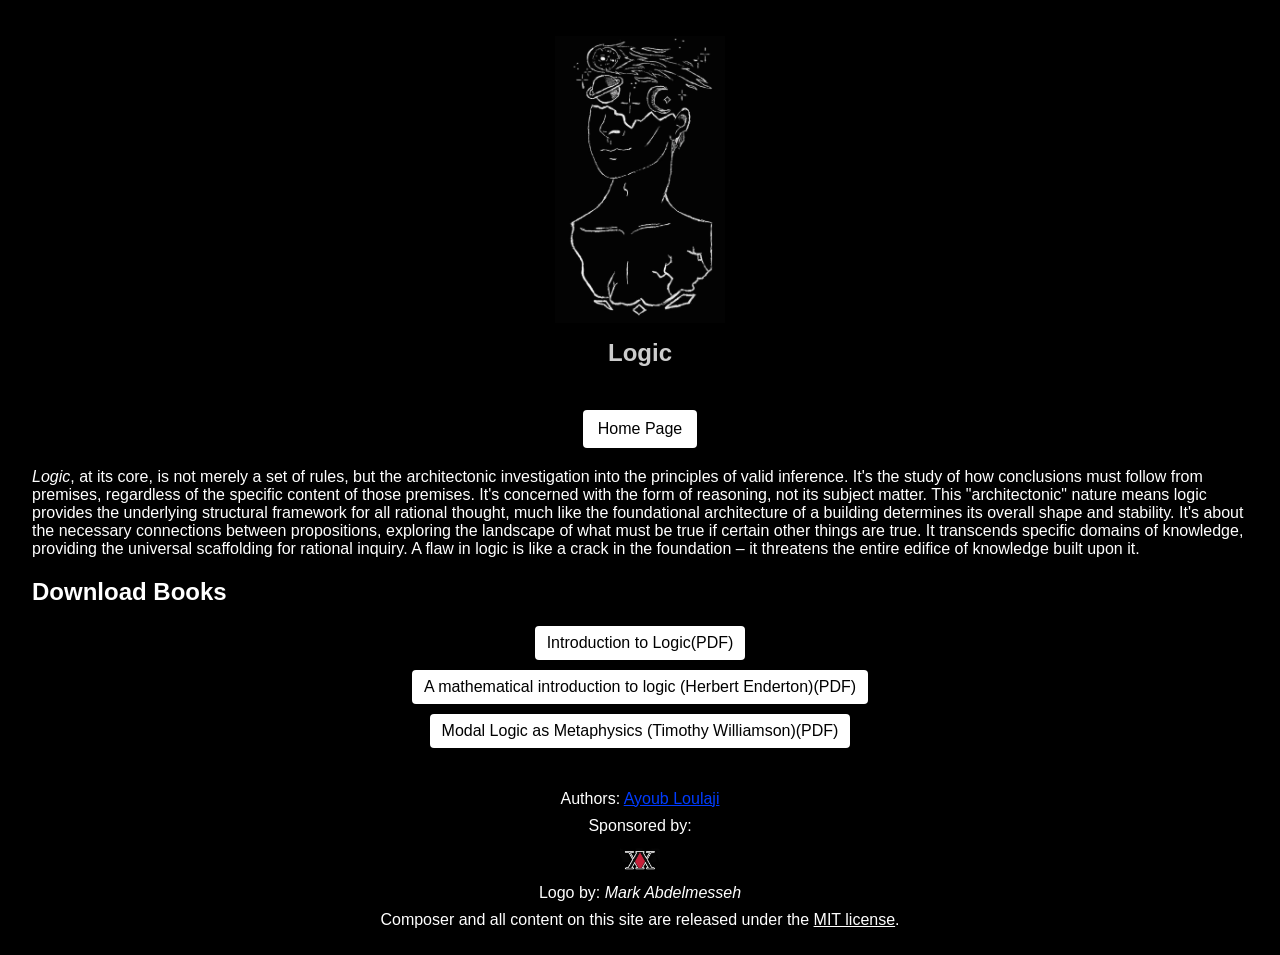
==== logic.html @ 7c4bab80 "Add files via upload" ====
<!DOCTYPE html>
<html lang="en">
    <head>
        <meta charset="utf-8">

        <title>logic</title>
        <meta name="description" content="Introduction to Science">
        <meta name="viewport" content="width=device-width,initial-scale=1">

        <link rel="stylesheet" href="index.css">
    </head>

    <body>
        <div id="container">
            <header>
            </header>
            <main role="main">
                <div id="main">

    <section role="banner">
        <div class="logoSCIENCE">
            <figure>
                <img id="logo" src="science.jpeg" alt="Website Logo" />
            </figure>
            <h1 class="slogan" role="definition">
                Logic
            </h1><br>
             <p class="buttons">
                <a href="index.htm"
                   title="Back to Home Page" aria-label="Back to Home Page">Home Page</a>
            </p>
        </div>
    </section>

    <article>
        <p><em>Logic</em>, at its core, is not merely a set of rules, but the architectonic investigation into the principles of valid inference. It's the study of how conclusions must follow from premises, regardless of the specific content of those premises. It's concerned with the form of reasoning, not its subject matter. This "architectonic" nature means logic provides the underlying structural framework for all rational thought, much like the foundational architecture of a building determines its overall shape and stability. It's about the necessary connections between propositions, exploring the landscape of what must be true if certain other things are true. It transcends specific domains of knowledge, providing the universal scaffolding for rational inquiry. A flaw in logic is like a crack in the foundation – it threatens the entire edifice of knowledge built upon it.

        </p>

        <h2>Download Books</h2>
        <ul class="book-list">
            <li><a href="logic/Introduction to Logic by inphilo.pdf" download>Introduction to Logic(PDF)</a></li>
            <li><a href="logic/A mathematical introduction to logic (Herbert Enderton)by inphilo.pdf" download>A mathematical introduction to logic (Herbert Enderton)(PDF)</a></li>
            <li><a href="logic/Modal Logic as Metaphysics (Timothy Williamson) by inphilo.pdf" download>Modal Logic as Metaphysics (Timothy Williamson)(PDF)</a></li>
        </ul>
    </article>

                </div>
            </main>
            <footer>

    <p>
        Authors: <a id="Authors" href="https://www.instagram.com/11___liebert/" target="_blank" rel="noopener noreferrer">Ayoub Loulaji</a>

    </p>
    <p>Sponsored by:</p>
    <p>
            <img  src="hunterxhunter.png" alt="Sponsor Logo" />
    </p>
    <p>
        Logo by: <em>Mark Abdelmesseh</em>
    </p>


                <p class="license">
                    Composer and all content on this site are released under the <a href="https://github.com/composer/composer/blob/main/LICENSE" title="View the MIT license (external link to GitHub.com)" aria-label="View the MIT license (external link to GitHub.com)">MIT license</a>.
                </p>
            </footer>
        </div>

    </body>
</html>
---- index.css ----
body {
    background-color: #000; /* Pure black. */
    color: #fff; /* Pure white. */
    font-family: sans-serif;
    margin: 0;
    padding: 0;
    display: flex;
    justify-content: center;
    align-items: center;
    min-height: 100vh;
}

#container {
    width: auto;
    max-width: 95%;
    background-color: transparent;
    padding: 20px;
}

.logo {
    text-align: center;
}
.logo figure{
    margin:0;
}



.logo img {
    display: block;
    margin: 0 auto;
    max-width: 40%;
    height: auto;
}
.logoPHILOSOPHY img {
    display: block;
    margin: 0 auto;
    max-width: 19%;
    height: auto;
}
.logoSCIENCE img {
    display: block;
    margin: 0 auto;
    max-width: 15%;
    height: auto;
}
/* KEEP THE TEXT, YOU IDIOT (that's me) */
.slogan, .latest {
    /* display: none;  REMOVED THIS SHIT */
    color: #ccc; /*  Visible text, slightly greyed out */
    text-align: center; /* Center the text */
    margin: 5px 0; /* Some spacing */
}
#Authors{
    color: #003cff;
}
/* style latest even more*/
.latest strong{
    color:#fff;
}
.buttons {
    text-align: center;
    margin: 20px 0;
}

.buttons a {
    background-color: #ffffff;
    color: #000000;
    padding: 10px 15px;
    text-decoration: none;
    border-radius: 4px;
    margin: 0 5px;
    display: inline-block;
    border: none;
}

/* unhide footer*/
footer{
   display:block; /* SHOW THE FOOTER AGAIN */
    text-align: center; /* Center the footer content */
    color: #ffffff; /* Greyed-out footer text */
    padding-top:20px; /* add space between content*/

}
footer p, footer a {
     border:none;
    padding:3px 0;
    margin:3px 0;
    color:#ffffff;
}
header{
     border:none;
    padding:0;
    margin:0;
}
img {
    display: block; /* Make images block-level */
    margin: 0 auto; /* Center horizontally */
    max-width: 40px; /* Ensure images don't overflow their container */
    height: auto;    /* Maintain aspect ratio */
}

/* Book list styling in philosophy.htm and science.htm */
.book-list {
    list-style: none; /* Remove default bullets */
    padding: 0;
    text-align: center;
    ; /* Center list items */
}


.book-list li {
    margin-bottom: 10px; /* Spacing between list items */
}

.book-list a {
    color: #000000; /* Link color */
    text-decoration: none;
    background-color: #ffffff;
    padding: 8px 12px;
    border-radius: 4px;
    display: inline-block; /* Make links block-like for padding */
}

.book-list a:hover {
    text-decoration: underline; /* Underline on hover for clarity */
}
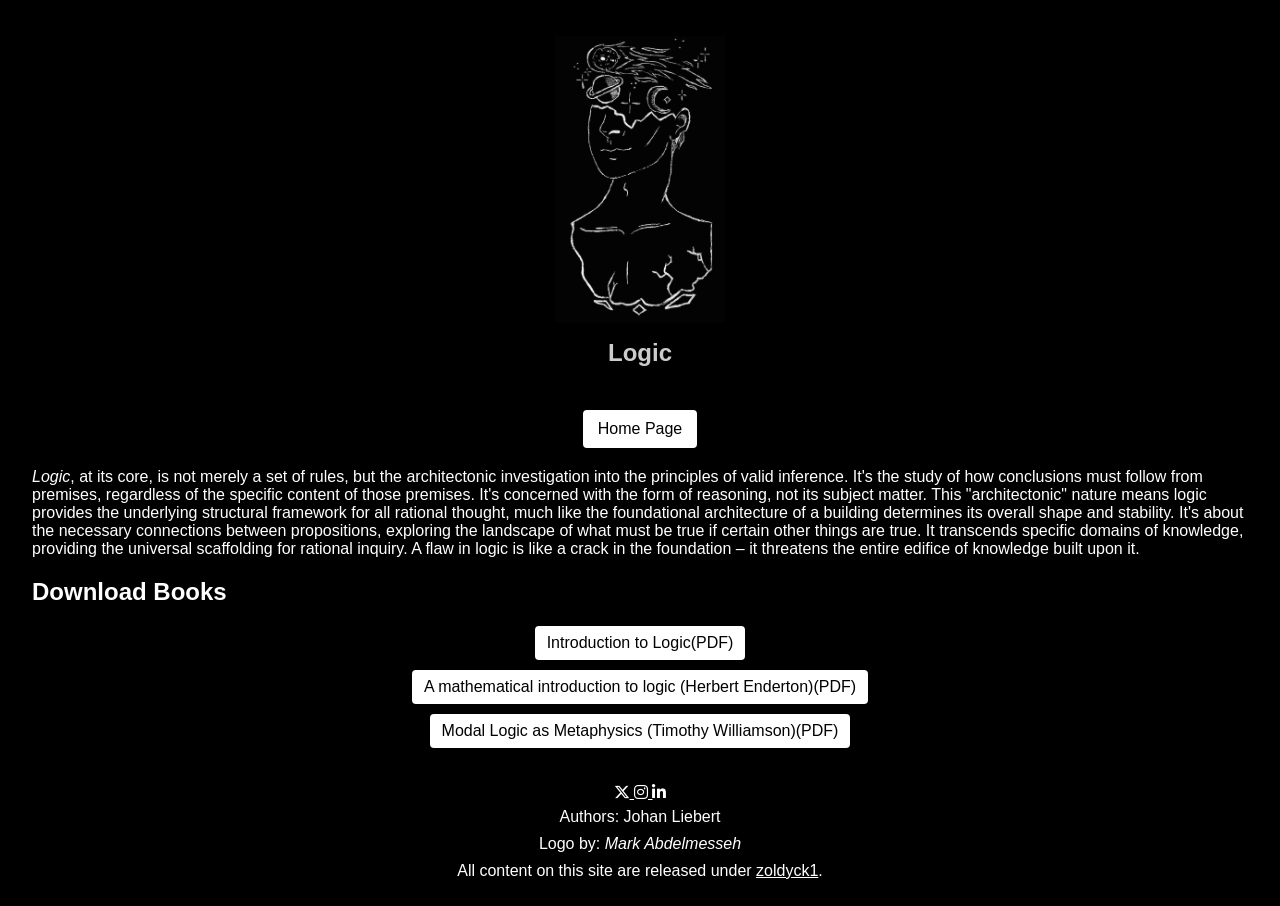
==== commit 01bf0d61: "Add files via upload" ====
--- a/logic.html
+++ b/logic.html
@@ -8,6 +8,14 @@
         <meta name="viewport" content="width=device-width,initial-scale=1">
 
         <link rel="stylesheet" href="index.css">
+        <link rel="stylesheet" href="https://cdnjs.cloudflare.com/ajax/libs/font-awesome/6.5.1/css/all.min.css">
+
+
+
+
+
+
+
     </head>
 
     <body>
@@ -48,25 +56,52 @@
                 </div>
             </main>
             <footer>
+                <div class="social-links">
+                    <a href="https://x.com/ayoub_zoldyck" target="_blank" rel="noopener noreferrer">
+                        <i class="fab fa-x-twitter"></i>
+                    </a>
+                    <a href="https://www.instagram.com/11___liebert/" target="_blank" rel="noopener noreferrer">
+                        <i class="fab fa-instagram"></i>
+                    </a>
+                    <a href="https://www.linkedin.com/in/ayoub-loula-4b0389239/" target="_blank" rel="noopener noreferrer">
+                        <i class="fab fa-linkedin-in"></i>
+                    </a>
+                </div>
 
-    <p>
-        Authors: <a id="Authors" href="https://www.instagram.com/11___liebert/" target="_blank" rel="noopener noreferrer">Ayoub Loulaji</a>
-
-    </p>
-    <p>Sponsored by:</p>
-    <p>
-            <img  src="hunterxhunter.png" alt="Sponsor Logo" />
-    </p>
-    <p>
-        Logo by: <em>Mark Abdelmesseh</em>
-    </p>
-
+                <p>
+                    Authors: Johan Liebert 
+                </p>
+                <p>
+                    Logo by: <em>Mark Abdelmesseh</em>
+                </p>
 
                 <p class="license">
-                    Composer and all content on this site are released under the <a href="https://github.com/composer/composer/blob/main/LICENSE" title="View the MIT license (external link to GitHub.com)" aria-label="View the MIT license (external link to GitHub.com)">MIT license</a>.
-                </p>
+                  All content on this site are released under <a href="hunterxhunter.png" target="_blank">zoldyck1</a>.                </p>
             </footer>
         </div>
 
+        <button id="scrollToTop" title="Go to top">↑</button>
+        <script>
+            // Get the button
+            const scrollToTopBtn = document.getElementById("scrollToTop");
+
+            // Show button when user scrolls down 20px from top
+            window.onscroll = function() {
+                if (document.body.scrollTop > 20 || document.documentElement.scrollTop > 20) {
+                    scrollToTopBtn.style.display = "block";
+                } else {
+                    scrollToTopBtn.style.display = "none";
+                }
+            };
+
+            // Scroll to top when button is clicked
+            scrollToTopBtn.addEventListener("click", function() {
+                window.scrollTo({
+                    top: 0,
+                    behavior: "smooth"
+                });
+            });
+        </script>
+
     </body>
 </html>
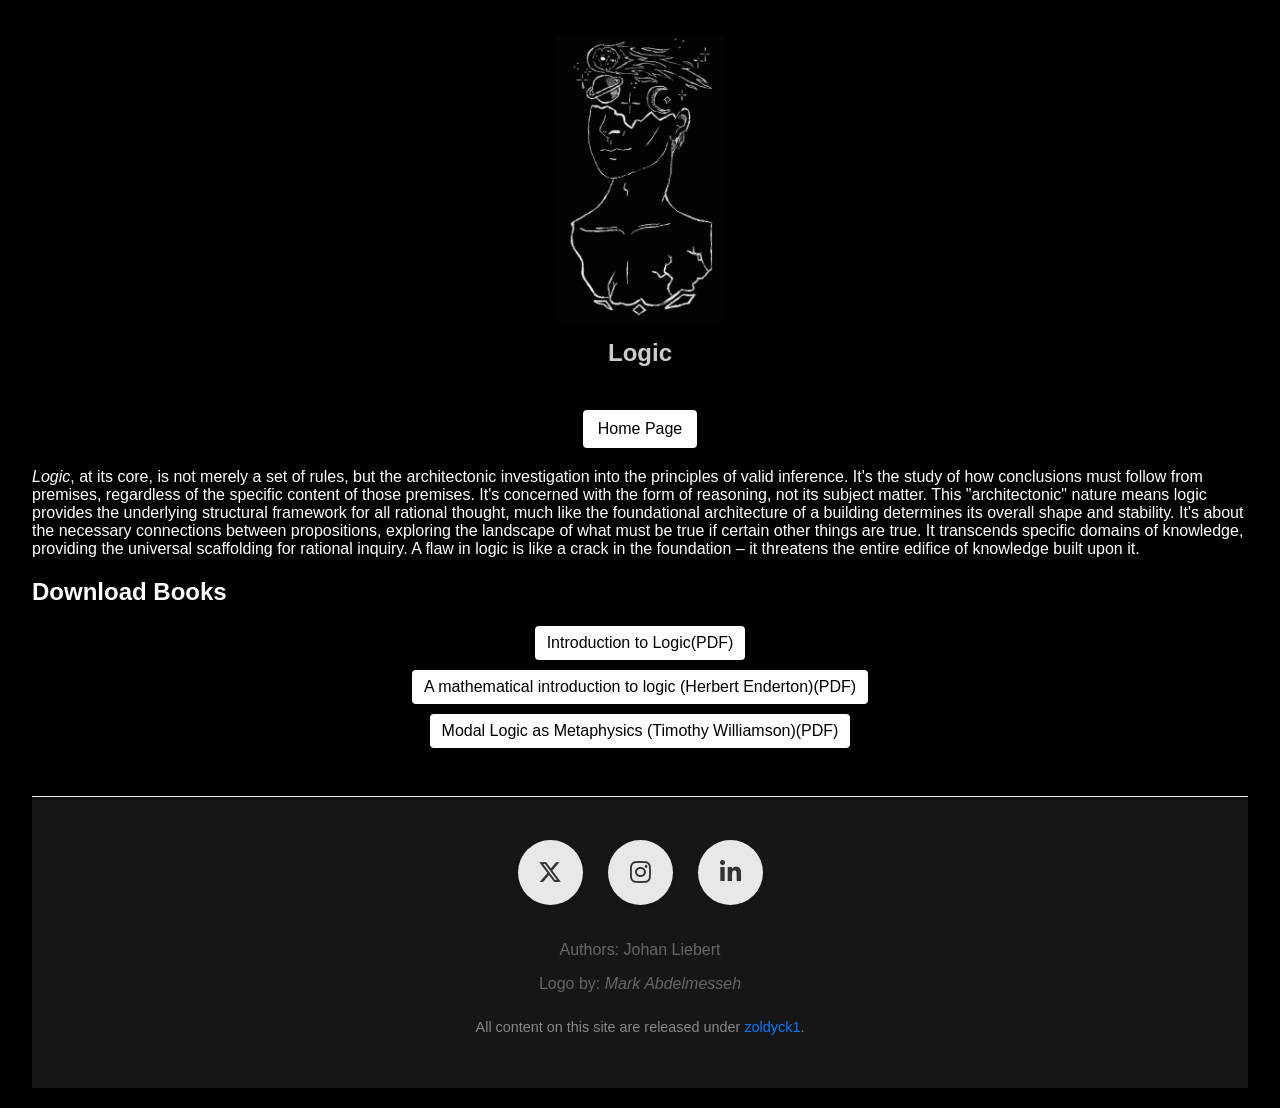
==== commit cd905f98: "Update logic.html" ====
--- a/logic.html
+++ b/logic.html
@@ -9,13 +9,6 @@
 
         <link rel="stylesheet" href="index.css">
         <link rel="stylesheet" href="https://cdnjs.cloudflare.com/ajax/libs/font-awesome/6.5.1/css/all.min.css">
-
-
-
-
-
-
-
     </head>
 
     <body>
--- a/index.css
+++ b/index.css
@@ -1,5 +1,3 @@
-
-
 body {
     background-color: #000; /* Pure black. */
     color: #fff; /* Pure white. */
@@ -127,3 +125,207 @@
 .book-list a:hover {
     text-decoration: underline; /* Underline on hover for clarity */
 }
+
+
+.contact-form {
+    max-width: 500px;
+    margin: 2rem auto;
+    padding: 20px;
+}
+
+.form-group {
+    margin-bottom: 1rem;
+}
+
+.form-group label {
+    display: block;
+    margin-bottom: 0.5rem;
+}
+
+.form-group input {
+    width: 100%;
+    padding: 8px;
+    border: 1px solid #ddd;
+    border-radius: 4px;
+}
+
+.form-group textarea {
+    width: 100%;
+    padding: 8px;
+    margin-bottom: 10px;
+    min-height: 100px;
+}
+
+button[type="submit"] {
+    background-color: #007bff;
+    color: white;
+    padding: 10px 20px;
+    border: none;
+    border-radius: 4px;
+    cursor: pointer;
+}
+
+button[type="submit"]:hover {
+    background-color: #0056b3;
+}
+
+#formMessage {
+    margin-top: 15px;
+    font-weight: bold;
+}
+.main-menu {
+    padding: 2rem 0;
+}
+
+.menu-container {
+    display: flex;
+    justify-content: center;
+    gap: 2rem;
+    max-width: 1200px;
+    margin: 0 auto;
+}
+
+.menu-item {
+    flex: 1;
+    max-width: 300px;
+    background: #f5f5f5;
+    border-radius: 8px;
+    transition: transform 0.2s, box-shadow 0.2s;
+}
+
+.menu-item:hover {
+    transform: translateY(-5px);
+    box-shadow: 0 5px 15px rgba(0,0,0,0.1);
+}
+
+.menu-item a {
+    display: block;
+    padding: 2rem;
+    text-decoration: none;
+    color: inherit;
+}
+
+.menu-icon {
+    font-size: 2rem;
+    display: block;
+    margin-bottom: 1rem;
+}
+
+.menu-item h3 {
+    margin: 0 0 0.5rem 0;
+    color: #333;
+}
+
+.menu-item p {
+    margin: 0;
+    color: #666;
+    font-size: 0.9rem;
+}
+
+/* Footer styles */
+footer {
+    background-color: #171616;
+    padding: 40px 0;
+    margin-top: 3rem;
+    border-top: 1px solid #eee;
+}
+
+.social-links {
+    display: flex;
+    justify-content: center;
+    gap: 25px;
+    margin-bottom: 30px;
+}
+
+.social-links a {
+    color: #333;
+    font-size: 24px;
+    transition: all 0.3s ease;
+    padding: 10px;
+    border-radius: 50%;
+    background: #e8e8e8;
+    box-shadow: 0 2px 5px rgba(0,0,0,0.1);
+    width: 45px;
+    height: 45px;
+    display: flex;
+    align-items: center;
+    justify-content: center;
+}
+
+.social-links a:hover {
+    transform: translateY(-3px);
+}
+
+.social-links a:hover .fa-linkedin-in {
+    color: #0077b5;
+}
+
+.social-links a:hover .fa-instagram {
+    color: #e4405f;
+}
+
+.social-links a:hover .fa-x-twitter {
+    color: #000000;
+}
+
+footer p {
+    margin: 10px 0;
+    color: #666;
+}
+
+footer a {
+    color: #007bff;
+    text-decoration: none;
+    transition: color 0.3s;
+}
+
+footer a:hover {
+    color: #0056b3;
+}
+
+footer img {
+    max-width: 150px;
+    height: auto;
+    margin: 15px 0;
+}
+
+.license {
+    font-size: 0.9rem;
+    color: #888;
+    margin-top: 20px;
+}
+
+/* Responsive footer */
+@media (max-width: 768px) {
+    .social-links {
+        gap: 15px;
+    }
+
+    .social-links a {
+        font-size: 20px;
+        width: 40px;
+        height: 40px;
+    }
+}
+
+#scrollToTop {
+    position: fixed;
+    bottom: 20px;
+    right: 20px;
+    background-color: #ffffff;
+    color: rgb(0, 0, 0);
+    width: 40px;
+    height: 40px;
+    border-radius: 50%;
+    border: none;
+    cursor: pointer;
+    display: none;
+    font-size: 20px;
+    opacity: 7;
+    transition: opacity 3s;
+}
+
+#scrollToTop:hover {
+    opacity: 10;
+    background-color: #ddd;
+}
